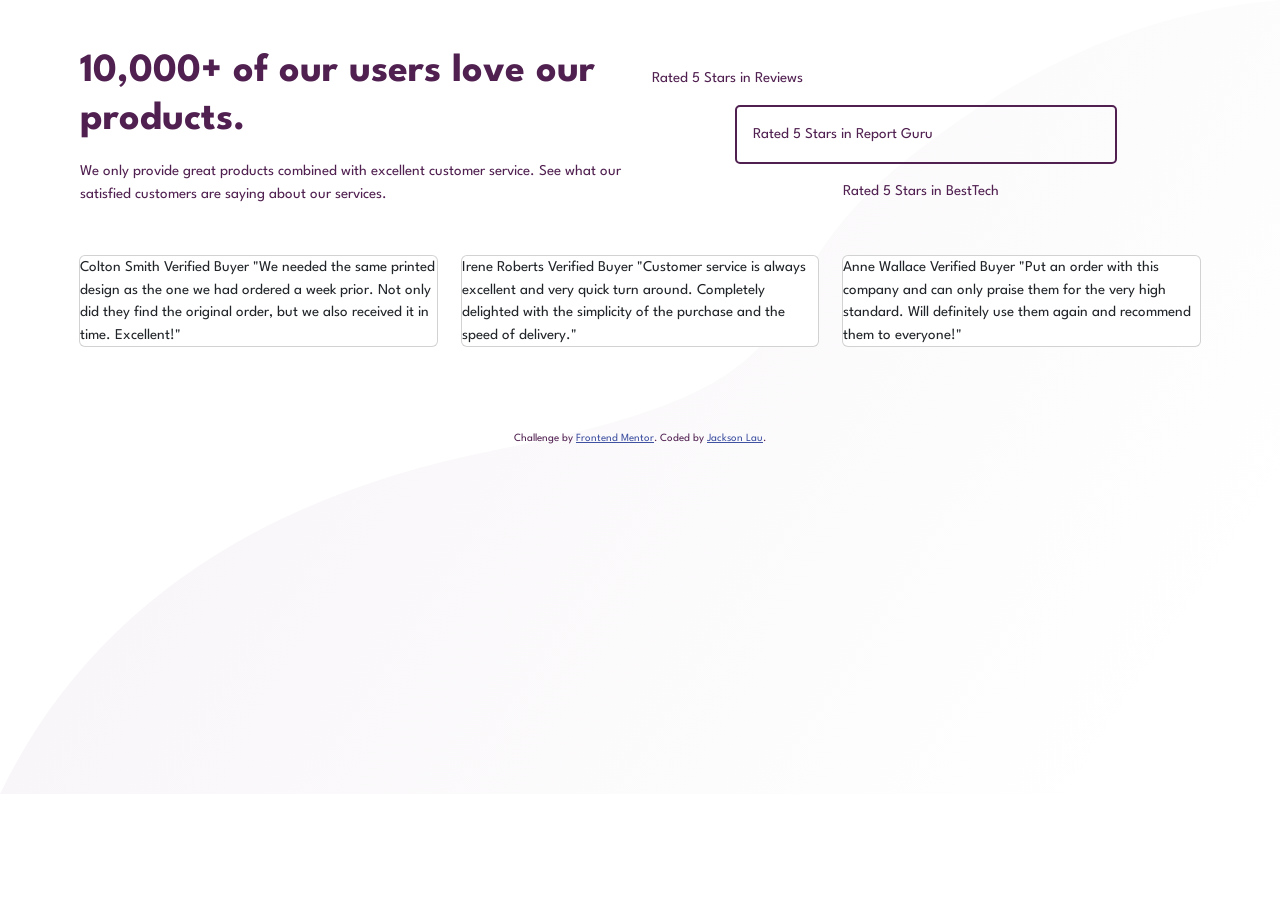
==== index-bootstrap.html @ 1bbc8d7f "Initial Commit." ====
<!DOCTYPE html>
<html lang="en">
  <head>
    <meta charset="UTF-8" />
    <meta name="viewport" content="width=device-width, initial-scale=1.0" />
    <!-- displays site properly based on user's device -->

    <link
      rel="icon"
      type="image/png"
      sizes="32x32"
      href="./images/favicon-32x32.png"
    />

    <title>Frontend Mentor | Social proof section</title>

    <!-- Fonts -->
    <link rel="preconnect" href="https://fonts.gstatic.com">
    <link href="https://fonts.googleapis.com/css2?family=Spartan:wght@100;200;300;400;500;600;700;800;900&display=swap" rel="stylesheet">

    <!-- My Stylesheet ref.-->
    <link href="https://cdn.jsdelivr.net/npm/bootstrap@5.0.1/dist/css/bootstrap.min.css" rel="stylesheet" integrity="sha384-+0n0xVW2eSR5OomGNYDnhzAbDsOXxcvSN1TPprVMTNDbiYZCxYbOOl7+AMvyTG2x" crossorigin="anonymous">
    <link rel="stylesheet" href="CSS/styles.css">

    <!-- Feel free to remove these styles or customise in your own stylesheet 👍 -->
    <style>

    </style>

  </head>
  <body>
    <img class="bg-img" src="images/bg-pattern-bottom-desktop.svg" alt="bg-img">
    <div class="container-fluid">
      <div class="row head-section" >
        <div class="col-lg-6 col-md-6 col-sm-12">
          <h1>10,000+ of our users love our products.</h1>

          <p>We only provide great products combined with excellent customer service. See what our satisfied customers are saying about our services.</p>

        </div>

        <div class="my-rating col-lg-6 col-md-6 col-sm-12">
          <div class="row justify-content-start">
            <div class="col-8">
              Rated 5 Stars in Reviews
            </div>

          </div>
          <div class="row justify-content-center">
            <div class="col-8 rating">
              Rated 5 Stars in Report Guru
            </div>

          </div>
          <div class="row justify-content-end">
            <div class="col-8">
              Rated 5 Stars in BestTech
            </div>

          </div>
        </div>
      </div>

      <div class="row">
        <div class="col-lg-4 col-md-4 card-col">
          <div class="card">
            Colton Smith
            Verified Buyer
            "We needed the same printed design as the one we had ordered a week prior.
            Not only did they find the original order, but we also received it in time.
            Excellent!"
          </div>
        </div>
        <div class="col-lg-4 col-md-4 card-col">
          <div class="card">
            Irene Roberts
            Verified Buyer
            "Customer service is always excellent and very quick turn around. Completely
            delighted with the simplicity of the purchase and the speed of delivery."
          </div>
        </div>
        <div class="col-lg-4 col-md-4 card-col">
          <div class="card">
            Anne Wallace
            Verified Buyer
            "Put an order with this company and can only praise them for the very high
            standard. Will definitely use them again and recommend them to everyone!"
          </div>
        </div>
      </div>
    </div>

    <footer>
      <div class="attribution">
        Challenge by
        <a href="https://www.frontendmentor.io?ref=challenge" target="_blank"
          >Frontend Mentor</a
        >. Coded by <a href="#">Jackson Lau</a>.
      </div>
    </footer>
  </body>
</html>
---- CSS/styles.css ----
/* Tags css */
body{
  margin: 0;
  font-size: 15px;
  font-family: "Spartan";
  color: hsl(300, 43%, 22%);
}

h1{
  margin: 0;
  padding-bottom: 1rem;
  font-weight: bold;
}

/* Background image */
.bg-img{
  position: absolute;
  width: 100%;
}

/* titles */
.container-fluid {
  padding: 3rem 5rem;
}

.box{
  padding: 70px;
}

.text-box{
  display: inline-block;
  width: 50%;
  background-color: red;
  position: absolute;
}

.star-box{
  width: 50%;
  background-color: blue;
  position: relative;
  left: 50%;
}

.clear{
  clear: both;
}

.attribution {
  font-size: 11px;
  text-align: center;
}
.attribution a {
  color: hsl(228, 45%, 44%);
}

.card-col {
  padding: 3% 1%;
}

.my-rating {
  margin: auto;
}

.rating {
  border-style: solid;
  border-radius: 5px;
  border-width: 2px;
  margin: auto;
  padding: 1rem;
  margin-top: 1rem;
  margin-bottom: 1rem;
}

@media (max-width:375px) {
  .head-section {
    text-align: center;
  }
}
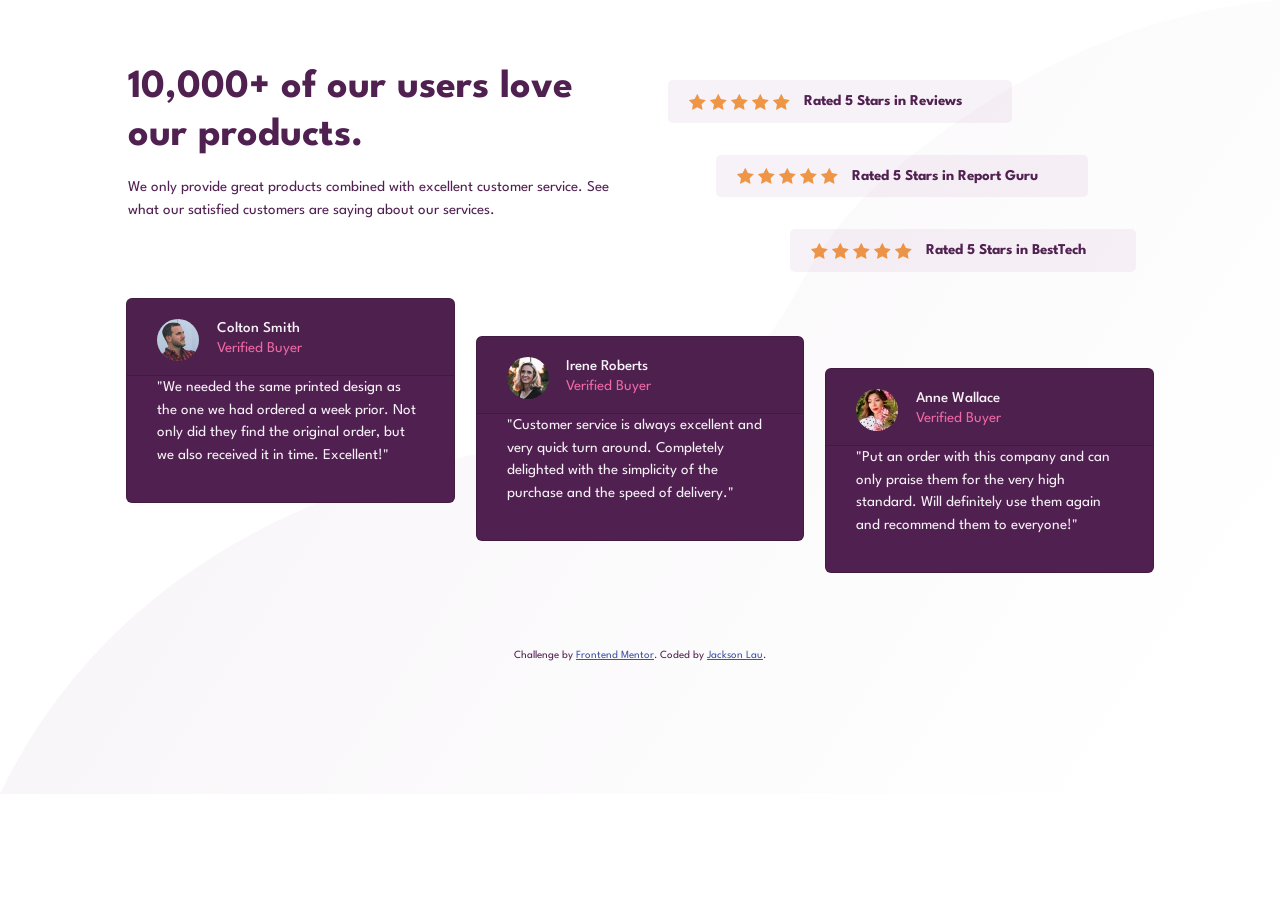
==== commit 81c35d7d: "desktop design completed." ====
--- a/index-bootstrap.html
+++ b/index-bootstrap.html
@@ -40,51 +40,91 @@
         </div>
 
         <div class="my-rating col-lg-6 col-md-6 col-sm-12">
-          <div class="row justify-content-start">
-            <div class="col-8">
-              Rated 5 Stars in Reviews
+
+          <!-- <div class="row"> -->
+            <div class="rating start">
+              <div class="perso-rate">
+                <img class="first-star" src="images/icon-star.svg" alt="⭐️">
+                <img src="images/icon-star.svg" alt="⭐️">
+                <img src="images/icon-star.svg" alt="⭐️">
+                <img src="images/icon-star.svg" alt="⭐️">
+                <img class="last-star" src="images/icon-star.svg" alt="⭐️">
+                <span>Rated 5 Stars in Reviews</span>
+              </div>
+
             </div>
+          <!-- </div> -->
 
-          </div>
-          <div class="row justify-content-center">
-            <div class="col-8 rating">
-              Rated 5 Stars in Report Guru
+          <!-- <div class="row"> -->
+            <div class="rating center">
+              <div class="perso-rate">
+                <img class="first-star" src="images/icon-star.svg" alt="⭐️">
+                <img src="images/icon-star.svg" alt="⭐️">
+                <img src="images/icon-star.svg" alt="⭐️">
+                <img src="images/icon-star.svg" alt="⭐️">
+                <img class="last-star" src="images/icon-star.svg" alt="⭐️">
+                <span>Rated 5 Stars in Report Guru</span>
+              </div>
+
             </div>
+          <!-- </div> -->
 
-          </div>
-          <div class="row justify-content-end">
-            <div class="col-8">
-              Rated 5 Stars in BestTech
+          <!-- <div class="row"> -->
+            <div class="rating end">
+              <div class="perso-rate">
+                <img class="first-star" src="images/icon-star.svg" alt="⭐️">
+                <img src="images/icon-star.svg" alt="⭐️">
+                <img src="images/icon-star.svg" alt="⭐️">
+                <img src="images/icon-star.svg" alt="⭐️">
+                <img class="last-star" src="images/icon-star.svg" alt="⭐️">
+                <span>Rated 5 Stars in BestTech</span>
+              </div>
+
             </div>
+          <!-- </div> -->
 
-          </div>
         </div>
       </div>
 
       <div class="row">
         <div class="col-lg-4 col-md-4 card-col">
           <div class="card">
-            Colton Smith
-            Verified Buyer
-            "We needed the same printed design as the one we had ordered a week prior.
-            Not only did they find the original order, but we also received it in time.
-            Excellent!"
+            <div class="card-header">
+              <img class="card-img" src="images/image-colton.jpg" alt="colton">
+              <h5>Colton Smith</h5>
+              <p>Verified Buyer</p>
+            </div>
+            <div class="card-body">
+              <p>"We needed the same printed design as the one we had ordered a week prior.
+              Not only did they find the original order, but we also received it in time.
+              Excellent!"</p>
+            </div>
           </div>
         </div>
-        <div class="col-lg-4 col-md-4 card-col">
+        <div class="col-lg-4 col-md-4 card-col" id="card-1">
           <div class="card">
-            Irene Roberts
-            Verified Buyer
-            "Customer service is always excellent and very quick turn around. Completely
-            delighted with the simplicity of the purchase and the speed of delivery."
+            <div class="card-header">
+              <img class="card-img" src="images/image-irene.jpg" alt="irene">
+              <h5>Irene Roberts</h5>
+              <p>Verified Buyer</p>
+            </div>
+            <div class="card-body">
+              <p>"Customer service is always excellent and very quick turn around. Completely
+              delighted with the simplicity of the purchase and the speed of delivery."</p>
+            </div>
           </div>
         </div>
-        <div class="col-lg-4 col-md-4 card-col">
+        <div class="col-lg-4 col-md-4 card-col" id="card-2">
           <div class="card">
-            Anne Wallace
-            Verified Buyer
-            "Put an order with this company and can only praise them for the very high
-            standard. Will definitely use them again and recommend them to everyone!"
+            <div class="card-header">
+              <img class="card-img" src="images/image-anne.jpg" alt="anne">
+              <h5>Anne Wallace</h5>
+              <p>Verified Buyer</p>
+            </div>
+            <div class="card-body">
+              <p>"Put an order with this company and can only praise them for the very high
+              standard. Will definitely use them again and recommend them to everyone!"</p>
+            </div>
           </div>
         </div>
       </div>
--- a/CSS/styles.css
+++ b/CSS/styles.css
@@ -20,7 +20,7 @@
 
 /* titles */
 .container-fluid {
-  padding: 3rem 5rem;
+  padding: 5% 10%;
 }
 
 .box{
@@ -54,7 +54,46 @@
 }
 
 .card-col {
-  padding: 3% 1%;
+  padding: 1% 1%;
+}
+
+.card {
+  color: hsl(300, 24%, 96%);
+  background-color: hsl(300, 43%, 22%);
+}
+
+.card-header {
+  padding: 20px 30px 0;
+}
+
+.card-header h5 {
+  font-size: 15px;
+  margin: 0;
+}
+
+.card-header  p {
+  color: hsl(333, 80%, 67%);
+  font-weight: light;
+}
+
+.card-body {
+  padding: 0 30px 20px;
+}
+
+
+#card-1 {
+  padding-top: 3rem;
+}
+
+#card-2 {
+  padding-top: 5rem;
+}
+
+.card-img {
+  border-radius: 100%;
+  width: 42px;
+  float: left;
+  margin-right: 1.1rem;
 }
 
 .my-rating {
@@ -62,13 +101,42 @@
 }
 
 .rating {
-  border-style: solid;
+  padding: 1rem;
+  display: flex;
+}
+
+.start {
+  justify-content:flex-start;
+  align-items: flex-start;
+}
+
+.center {
+  justify-content: center;
+  align-items: center;
+}
+
+.end {
+  justify-content: flex-end;
+  align-items: flex-end;
+}
+
+.perso-rate {
   border-radius: 5px;
-  border-width: 2px;
-  margin: auto;
-  padding: 1rem;
-  margin-top: 1rem;
-  margin-bottom: 1rem;
+  background-color: hsl(300, 24%, 96%);
+  padding: 10px 50px 10px 5px;
+}
+
+.perso-rate span {
+  padding-top: 5px;
+  font-weight: bold;
+}
+
+.first-star {
+  margin-left: 16px;
+}
+
+.last-star {
+  margin-right: 10px;
 }
 
 @media (max-width:375px) {
